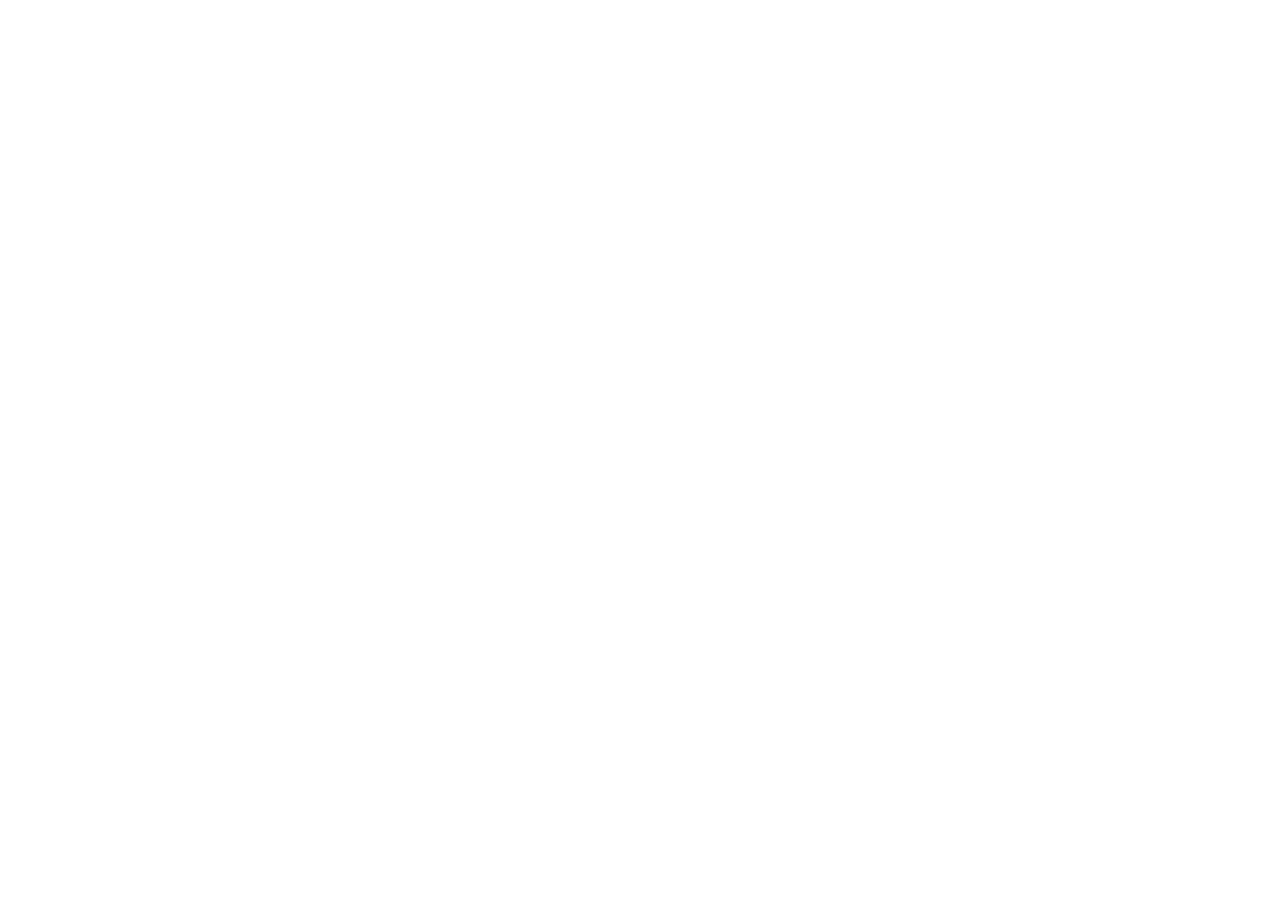
==== form_validator/index.html @ 424614a3 "Structuring the form validator project" ====
<!DOCTYPE html>
<html lang="en">
<head>
    <meta charset="UTF-8">
    <meta http-equiv="X-UA-Compatible" content="IE=edge">
    <meta name="viewport" content="width=device-width, initial-scale=1.0">
    <title>Form Validator project using javascript</title>
    <link rel="stylesheet" href="style.css">
</head>
<body>
    <script src="./main.js"></script>
</body>
</html>
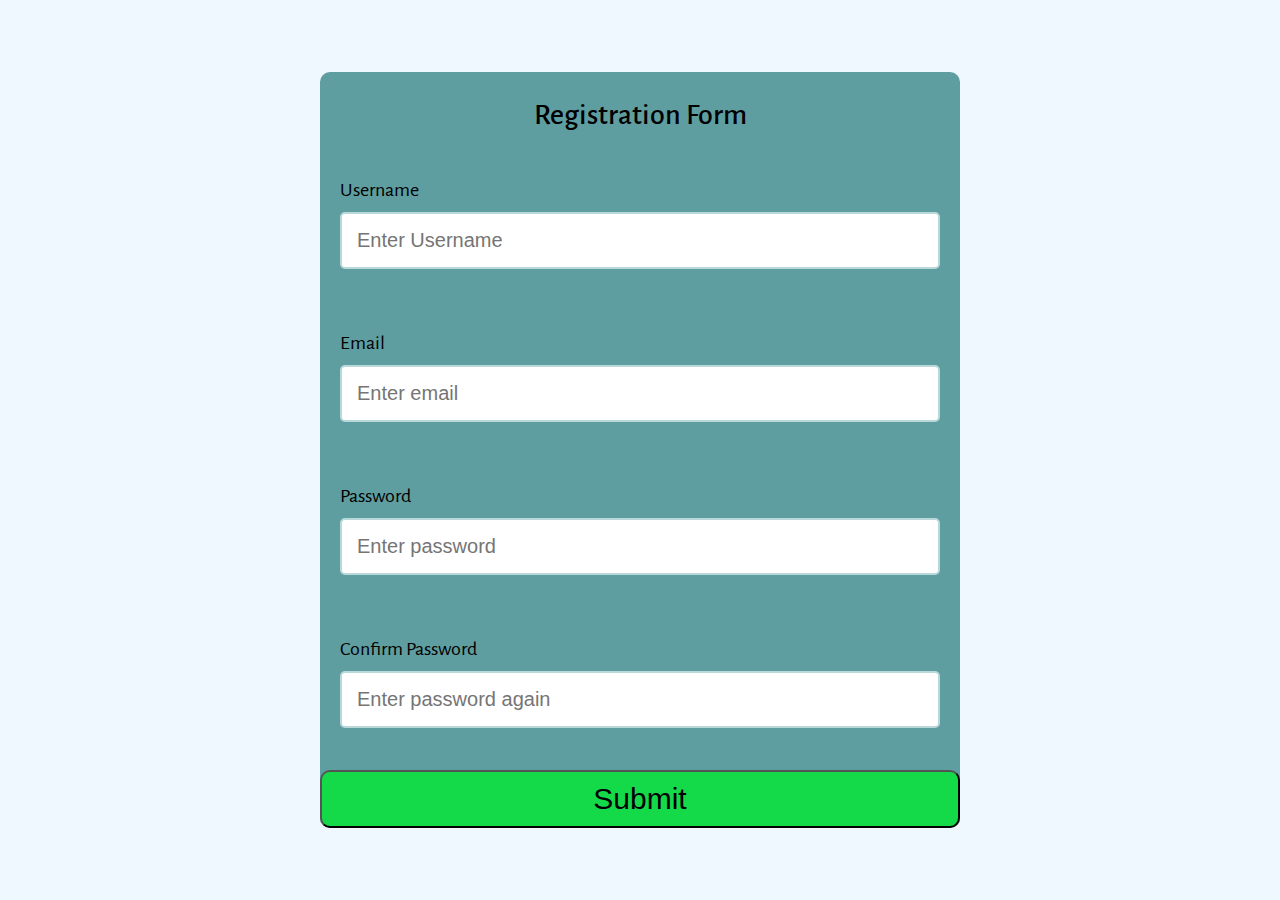
==== commit 4779e312: "completing the form validator project basic design" ====
--- a/form_validator/index.html
+++ b/form_validator/index.html
@@ -8,6 +8,32 @@
     <link rel="stylesheet" href="style.css">
 </head>
 <body>
+    <div class="container">
+        <form action="#" class="form" id="form">
+            <h2>Registration Form</h2>
+            <div class="form-control">
+                <label for="username">Username</label>
+                <input type="text" id="username" placeholder="Enter Username">
+                <small>Error message</small>
+            </div>
+            <div class="form-control">
+                <label for="email">Email</label>
+                <input type="text" id="email" placeholder="Enter email">
+                <small>Error message</small>
+            </div>
+            <div class="form-control">
+                <label for="password">Password</label>
+                <input type="password" id="password" placeholder="Enter password">
+                <small>Error message</small>
+            </div>
+            <div class="form-control">
+                <label for="password2"> Confirm Password</label>
+                <input type="password" id="password2" placeholder="Enter password again">
+                <small>Error message</small>
+            </div>
+            <button>Submit</button>
+        </form>
+    </div>
     <script src="./main.js"></script>
 </body>
 </html>--- a/form_validator/style.css
+++ b/form_validator/style.css
@@ -0,0 +1,77 @@
+@import url('https://fonts.googleapis.com/css2?family=Alegreya+Sans:ital,wght@0,100;0,300;0,400;0,500;0,700;0,800;1,100;1,300;1,400;1,500;1,700;1,800&display=swap');
+
+*{
+    box-sizing: border-box;
+}
+body{
+    background-color: aliceblue;
+    font-family: 'Alegreya Sans', sans-serif;
+    display: flex;
+    justify-content: center;
+    align-items: center;
+    margin: 0;
+    min-height: 100vh;
+}
+.container{
+    background-color: cadetblue;
+    border-radius: 10px;
+    width: 50%;
+    position: relative;
+    
+}
+h2{
+    text-align: center;
+    font-size: 30px;
+    font-weight: 500;
+
+}
+.form-control{
+    
+    padding: 20px;
+    position: relative;
+
+}
+.form-control label{
+    display: block;
+    font-size: 20px;
+    margin-bottom: 10px;
+}
+.form-control input{
+    display: block;
+    border: 2px solid rgb(185, 216, 218);
+    border-radius: 5px;
+    width: 100%;
+    padding: 15px;
+    font-size: 20px;
+    
+}
+.form-control input:focus{
+    outline: 0;
+    border-color: #777;
+}
+.form-control.success input{
+    border-color: #2ecc71;
+}
+.form-control.error input{
+    border-color: red;
+}
+.form-control small{
+    color: rgba(255, 0, 0, 0.677);
+    font-size: 18px;
+    visibility: hidden;
+    
+}
+.form-control.error small{
+    visibility: visible;
+}
+button{
+    text-align: center;
+    font-size: 30px;
+    background-color: rgba(10, 227, 61, 0.878);
+    margin: 0 auto;
+    display: block;
+    cursor: pointer;
+    width: 100%;
+    padding: 10px;
+    border-radius: 10px;
+}